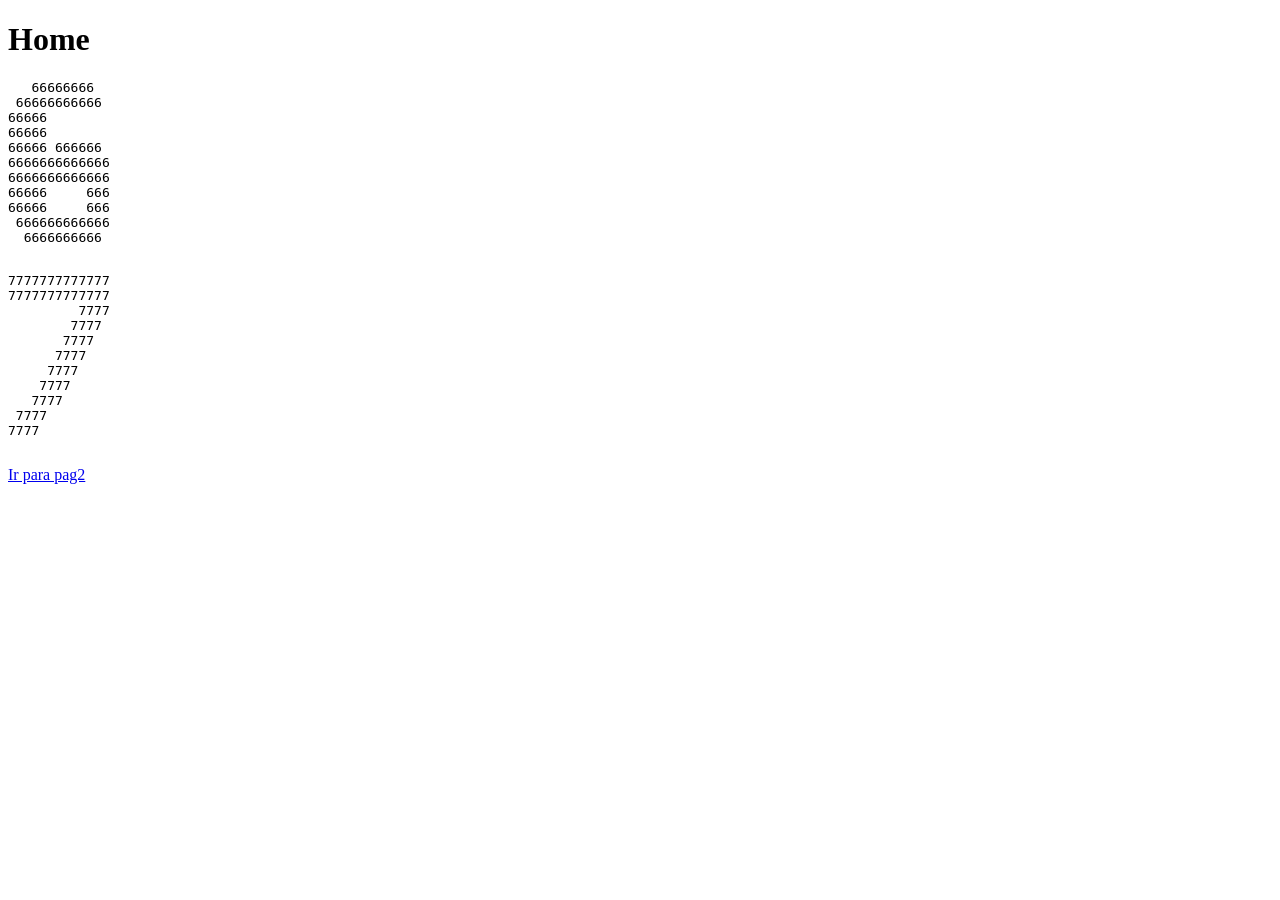
==== index.html @ 041d10e2 "Adicionado index.html" ====
<!DOCTYPE html>
<html lang="pt-br"> 
<head>
    <meta name="author" content="Pedro Cangemi" />
    <meta name="description" content="6 e 7 com HTML e CSS" />
    <meta name="keywords" content="git e gitHub" />
    <meta charset="utf-8" />
    <meta name="viewport" content="width=device-width, initial-scale=1.0" />
    <title>6 e 7</title>
    <link rel="stylesheet" href="css/style.css" />
</head>
<body>
    <main class="hero">
        <h1 class="page-title">Home</h1>

        <section class="scene">
            <pre class="ascii ascii-six" aria-label="Numero 6">
   66666666
 66666666666
66666
66666
66666 666666
6666666666666
6666666666666
66666     666
66666     666
 666666666666
  6666666666
            </pre>

            <pre class="ascii ascii-seven" aria-label="Numero 7">
7777777777777
7777777777777
         7777
        7777
       7777
      7777
     7777
    7777
   7777
 7777
7777
            </pre>
        </section>
    </main>

    <div class="actions">
        <a class="next-button" href="./pag2.html">Ir para pag2</a>
    </div>
</body>
</html>
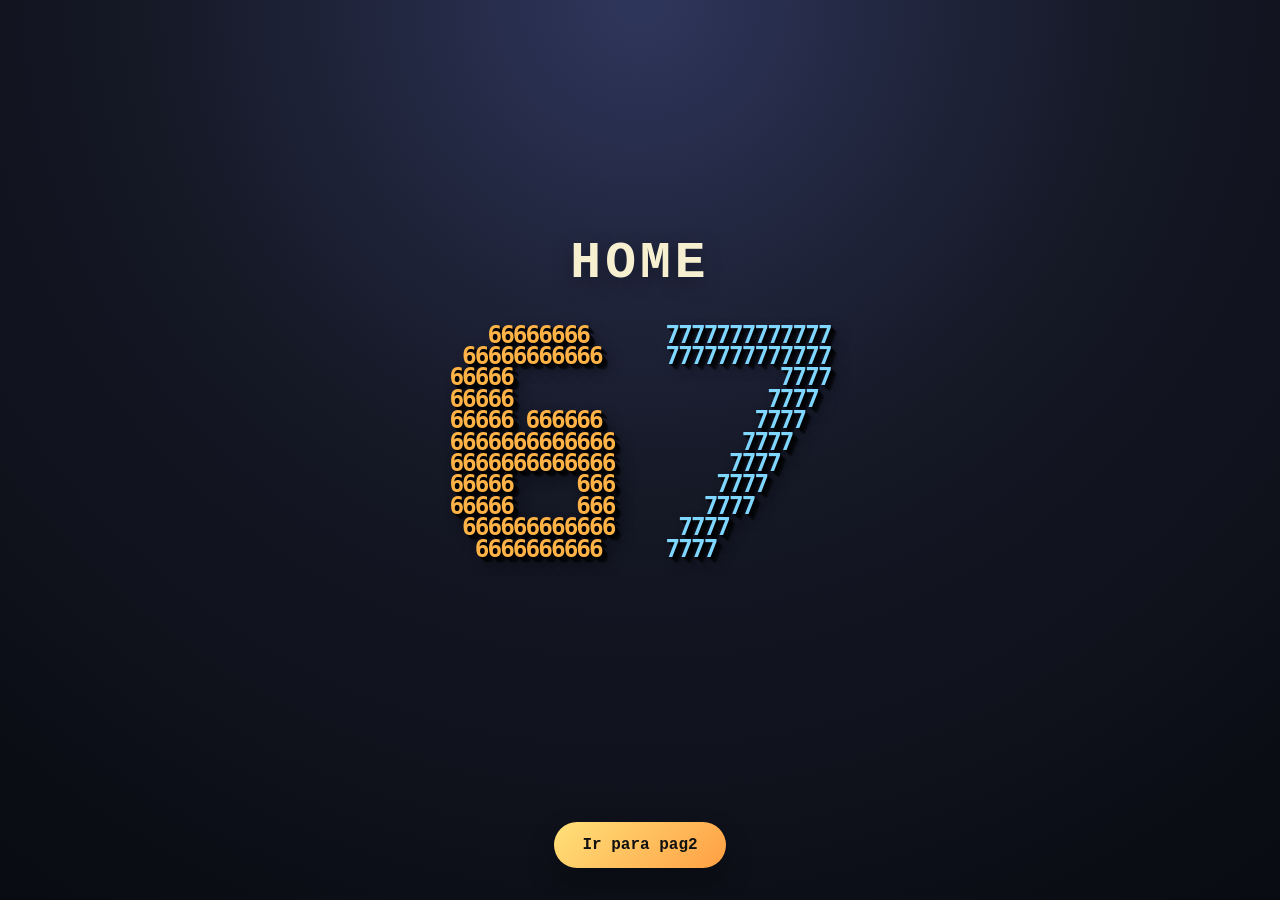
==== commit b6e06261: "Update index.html" ====
--- a/index.html
+++ b/index.html
@@ -7,7 +7,7 @@
     <meta charset="utf-8" />
     <meta name="viewport" content="width=device-width, initial-scale=1.0" />
     <title>6 e 7</title>
-    <link rel="stylesheet" href="css/style.css" />
+    <link rel="stylesheet" href="CSS/style.css" />
 </head>
 <body>
     <main class="hero">
@@ -48,4 +48,4 @@
         <a class="next-button" href="./pag2.html">Ir para pag2</a>
     </div>
 </body>
-</html>+</html>
--- a/CSS/style.css
+++ b/CSS/style.css
@@ -0,0 +1,114 @@
+* {
+    box-sizing: border-box;
+}
+
+body {
+    margin: 0;
+    min-height: 100vh;
+    background:
+        radial-gradient(circle at top, #2f365c 0%, #151825 45%, #090b12 100%);
+    font-family: "Courier New", monospace;
+    display: flex;
+    flex-direction: column;
+}
+
+.hero {
+    flex: 1;
+    display: flex;
+    flex-direction: column;
+    justify-content: center;
+    padding-top: 24px;
+}
+
+.page-title {
+    margin: 0;
+    padding: 0 20px;
+    text-align: center;
+    color: #f7f0d0;
+    font-size: clamp(2rem, 4vw, 3.6rem);
+    letter-spacing: 0.08em;
+    text-transform: uppercase;
+    text-shadow: 0 6px 20px rgba(0, 0, 0, 0.35);
+}
+
+.scene {
+    display: flex;
+    align-items: center;
+    justify-content: center;
+    gap: 4vw;
+    padding: 32px;
+    flex-wrap: wrap;
+}
+
+.ascii {
+    margin: 0;
+    white-space: pre;
+    font-weight: 700;
+    line-height: 0.88;
+    letter-spacing: -0.08em;
+    font-size: clamp(1rem, 1.9vw, 2rem);
+    transform-style: preserve-3d;
+    animation: spin-number 8s linear infinite;
+    text-shadow:
+        1px 1px 0 rgba(0, 0, 0, 0.55),
+        2px 2px 0 rgba(0, 0, 0, 0.5),
+        3px 3px 0 rgba(0, 0, 0, 0.45),
+        4px 4px 0 rgba(0, 0, 0, 0.4),
+        5px 5px 0 rgba(0, 0, 0, 0.35),
+        6px 6px 0 rgba(0, 0, 0, 0.3),
+        7px 7px 14px rgba(0, 0, 0, 0.45);
+}
+
+.ascii-six {
+    color: #ffb347;
+}
+
+.ascii-seven {
+    color: #7fd6ff;
+    animation-duration: 6.5s;
+}
+
+@keyframes spin-number {
+    0% {
+        transform: perspective(900px) rotateX(10deg) rotateY(0deg) skewY(-6deg);
+    }
+
+    100% {
+        transform: perspective(900px) rotateX(10deg) rotateY(360deg) skewY(-6deg);
+    }
+}
+
+.actions {
+    display: flex;
+    justify-content: center;
+    padding: 0 20px 32px;
+}
+
+.next-button {
+    display: inline-block;
+    padding: 14px 28px;
+    border-radius: 999px;
+    background: linear-gradient(135deg, #ffe17a, #ff9f43);
+    color: #111;
+    text-decoration: none;
+    font-weight: 700;
+    box-shadow: 0 14px 28px rgba(0, 0, 0, 0.28);
+    transition: transform 0.2s ease, box-shadow 0.2s ease;
+}
+
+.next-button:hover {
+    transform: translateY(-2px);
+    box-shadow: 0 18px 34px rgba(0, 0, 0, 0.34);
+}
+
+@media (max-width: 700px) {
+    .scene {
+        gap: 24px;
+        padding: 20px;
+    }
+
+    .ascii {
+        font-size: clamp(0.72rem, 2.6vw, 1.1rem);
+    
+    }
+}
